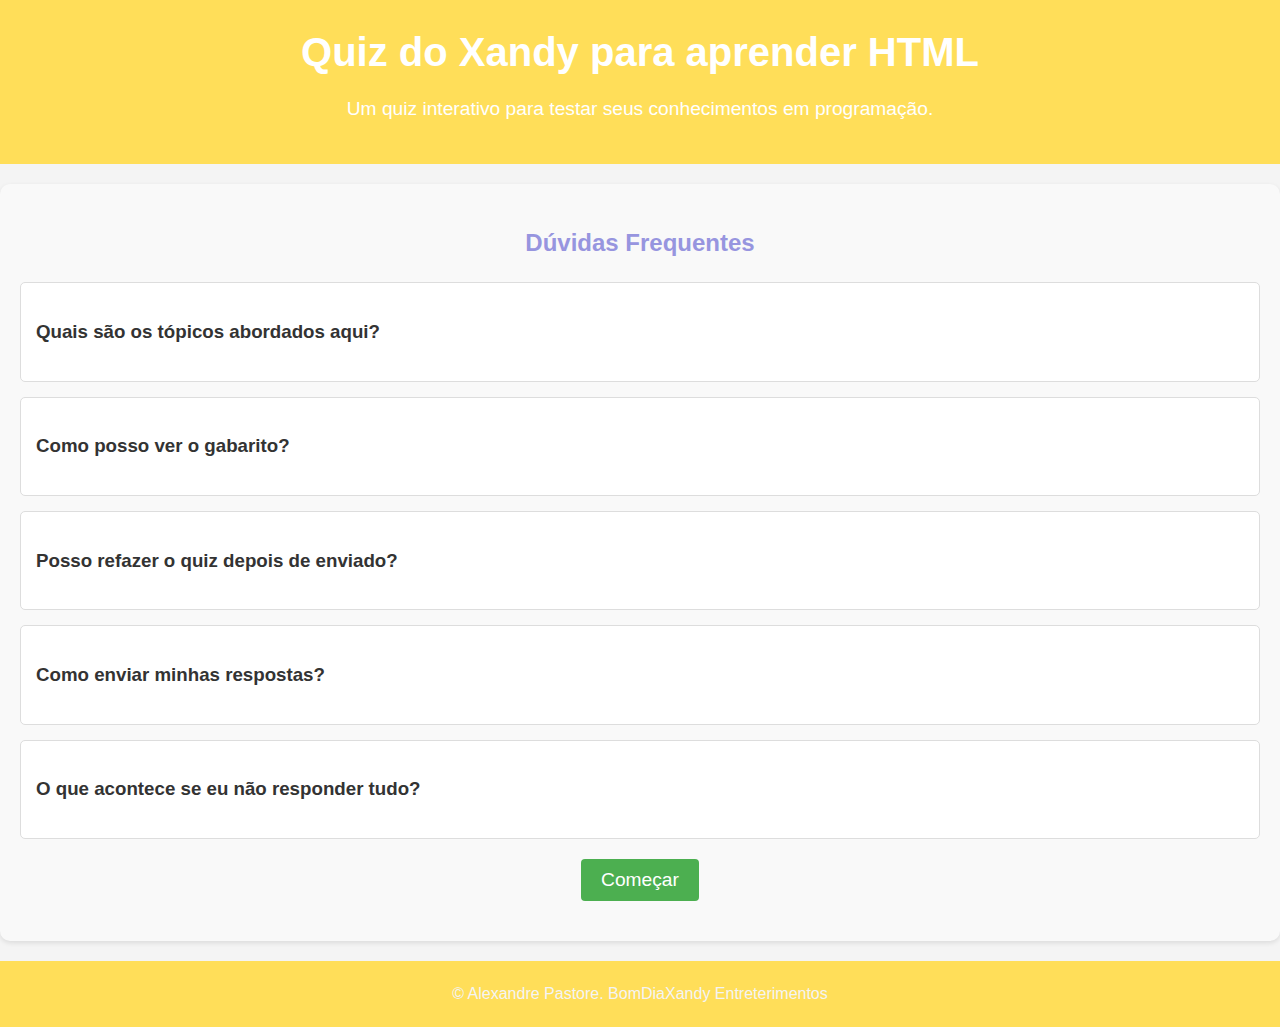
==== index.html @ 55d95d64 "Add files via upload" ====
<!DOCTYPE html>
<html lang="en">
<head>
    <meta charset="UTF-8">
    <meta name="viewport" content="width=device-width, initial-scale=1.0">
    <link rel="stylesheet" href="style.css">
    <link rel="shortcut icon" href="icon.png" type="image/x-icon">
    <title>Quiz Do Xandy</title>
</head>
<body>
    
    <header class="cabecalho">
        <h1>Quiz do Xandy para aprender HTML</h1>
        <p>Um quiz interativo para testar seus conhecimentos em programação.</p>
    </header>

    <div class="popup">
        <span class="messagepop"></span>
    </div>
    <!-- Conteúdo principal -->
    <main class="questoes" style="display: none;">
        <form action="index.html" method="post" class="respostasusuario">
            <!-- Pergunta 1 -->
            <fieldset class="Pergunta">
                <legend>Pergunta 1</legend>
                <p>Qual linguagem é usada para estruturar páginas web?</p>
                <input type="radio" id="js" name="pergunta1" value="JS" >
                <label for="js">JavaScript</label><br>
                <input type="radio" id="css" name="pergunta1" value="CSS" >
                <label for="css">CSS</label><br>
                <input type="radio" id="html" name="pergunta1" value="HTML" >
                <label for="html">HTML</label><br>
                <input type="radio" id="python" name="pergunta1" value="Python" >
                <label for="python">Python</label><br>
            </fieldset>

            <!-- Pergunta 2 -->
            <fieldset class="Pergunta">
                <legend>Pergunta 2</legend>
                <p>Qual é o nome do protocolo usado para acessar páginas da web?</p>
                <label for="pergunta2">Resposta:</label>
                <input type="text" id="pergunta2" name="pergunta2" placeholder="Digite sua resposta" >
            </fieldset>

            <!-- Pergunta 3 -->
            <fieldset class="Pergunta">
                <legend>Pergunta 3</legend>
                <p>Qual é a extensão de arquivos de um documento JavaScript</p>
                <input type="radio" id="css-p3" name="pergunta3" value=".css" >
                <label for="css-p3">.css</label><br>
                <input type="radio" id="js-p3" name="pergunta3" value=".js" >
                <label for="js-p3">.js</label><br>
                <input type="radio" id="html-p3" name="pergunta3" value=".html" >
                <label for="html-p3">.html</label><br>
            </fieldset>

            <!-- Pergunta 4 com imagem -->
            <fieldset class="Pergunta">
                <legend>Pergunta 4</legend>
                <p>Qual o nome da linguagem na imagem abaixo?</p>
                <img src="image.png" alt="Ícone HTML">
                <input type="radio" id="python" name="pergunta4" value="python" >
                <label for="python">python</label><br>
                <input type="radio" id="java" name="pergunta4" value="java" >
                <label for="java">java</label><br>
                <input type="radio" id="javaScript" name="pergunta4" value="javascript" >
                <label for="javaScript">javascript</label><br>
            </fieldset>
            <!-- Pergunta 5 -->
            <fieldset class="Pergunta">
                <legend>Pergunta 5</legend>
                <p>Qual atributo da tag img define o texto alternativo?</p>
                <input type="radio" id="src" name="pergunta5" value="src" >
                <label for="src">src</label><br>
                <input type="radio" id="alt" name="pergunta5" value="alt" >
                <label for="alt">alt</label><br>
                <input type="radio" id="href" name="pergunta5" value="href" >
                <label for="href">href</label><br>
            </fieldset>

            <!-- Pergunta 6 -->
            <fieldset class="Pergunta">
                <legend>Pergunta 6</legend>
                <p>Qual é o significado da tag a em HTML?</p>
                <label for="pergunta6">Resposta:</label>
                <input type="text" id="pergunta6" name="pergunta6" placeholder="Digite sua resposta" >
            </fieldset>

            <!-- Pergunta 7 -->
            <fieldset class="Pergunta">
                <legend>Pergunta 7</legend>
                <p>Marque todas as linguagens de estilo:</p>
                <input type="checkbox" id="css-p7" name="pergunta7" value="CSS" >
                <label for="css-p7">CSS</label><br>
                <input type="checkbox" id="scss-p7" name="pergunta7" value="SCSS" >
                <label for="scss-p7">SCSS</label><br>
                <input type="checkbox" id="javascript-p7" name="pergunta7" value="JavaScript" > 
                <label for="javascript-p7">JavaScript</label><br>
            </fieldset>

            <!-- Pergunta 8 -->
            <fieldset class="Pergunta">
                <legend>Pergunta 8</legend>
                <p>Qual propriedade CSS é usada para estilizar o ícone de uma lista?</p>
                <label for="pergunta8">Resposta:</label>
                <input type="text" id="pergunta8" name="pergunta8" placeholder="Digite sua resposta" >
            </fieldset>

            <!-- Pergunta 9 -->
            <fieldset class="Pergunta">
                <legend>Pergunta 9</legend>
                <p>Qual propriedade CSS é usada para centralizar texto?</p>
                <input type="radio" id="justify" name="pergunta9" value="justify" >
                <label for="justify">justify</label><br>
                <input type="radio" id="align" name="pergunta9" value="align" >
                <label for="align">align</label><br>
                <input type="radio" id="text-align" name="pergunta9" value="text-align" >
                <label for="text-align">text-align</label><br>
            </fieldset>

            <!-- Pergunta 10 -->
            <fieldset class="Pergunta">
                <legend>Pergunta 10</legend>
                <p>Qual método é usado para exibir uma mensagem de alerta em JavaScript?</p>
                <input type="radio" id="console" name="pergunta10" value="console.log()" >
                <label for="console">console.log()</label><br>
                <input type="radio" id="alert" name="pergunta10" value="alert()" >
                <label for="alert">alert()</label><br>
                <input type="radio" id="print" name="pergunta10" value="print()" >
                <label for="print">print()</label><br>
            </fieldset>

            <!-- Questão bônus -->
        <fieldset class="Pergunta">
            <legend>Questão Bônus</legend>
            <p>Qual será a saída do seguinte código JavaScript?</p>
            <pre>
                const numbers = [1, 2, 3, 4];
                const result = numbers.map((num, index) => {
                    if (index % 2 === 0) {
                        return num * 2;
                    }
                    return num;
                }).filter(num => num > 3);

                console.log(result);
            </pre>
            <input type="radio" id="array1" name="perguntaBonus" value="[4, 6, 8]" >
            <label for="array1">[4, 6, 8]</label><br>
            <input type="radio" id="array2" name="perguntaBonus" value="[4, 6]" >
            <label for="array2">[4, 6]</label><br>
            <input type="radio" id="array3" name="perguntaBonus" value="[2, 4, 6, 8]" >
            <label for="array3">[2, 4, 6, 8]</label><br>
            <input type="radio" id="array4" name="perguntaBonus" value="[8, 4]" >
            <label for="array4">[8, 4]</label><br>
        </fieldset>

            <!-- Botão de envio -->
            <button type="submit">Enviar Respostas</button>
        </form>
    </main>

    <section class="tabelapontuacao" style="display: none;">
        <h2>Tabela de Pontuação</h2>
        <Table border="1">
            <thead>
                <tr>
                    <th>Pontuação</th>
                    <th>Avaliação</th>
                </tr>
            </thead>
            <tbody>
            <tr> <!--tag de linha-->
                <td>0-2</td>
                <td>Não desista! Cada tentativa é válida</td>
            </tr>
            <tr>
                <td>3-5</td>
                <td>Você precisa melhorar, estude mais!</td>
            </tr>
            <tr>
                <td>5-8</td>
                <td>Você esta acima da média</td>
            </tr>
            <td>8-11</td>
            <td>Parabéns, você não fez mais que a sua obrigação</td>
        </tbody>
        <tfoot>
            <tr>
                <td colspan="2">Obrigado por participar do quiz!</td> <!--Colspan usa a quantidade de colunas!-->
            </tr>
        </tfoot>
        </Table>
     </section>

     <section class="faq">
        <h2>Dúvidas Frequentes</h2>
        
        <div class="faq-item">
            <h3>Quais são os tópicos abordados aqui?</h3>
            <p>O quiz é sobre tópicos gerais relacionados à área de estudo ou treinamento proposto. As perguntas variam em complexidade para abranger diferentes níveis de conhecimento.</p>
        </div>
       
        <section class="faq-item">
            <h3>Como posso ver o gabarito?</h3>
            <p>Após o envio do quiz, você será redirecionado para uma página com as respostas corretas e sua pontuação.</p>
        </section>
       
        <section class="faq-item">
            <h3>Posso refazer o quiz depois de enviado?</h3>
            <p>Sim, você pode recarregar a página ou clicar em um botão de reinício para refazer o quiz.</p>
        </section>
       
        <section class="faq-item">
            <h3>Como enviar minhas respostas?</h3>
            <p>Basta preencher todas as perguntas obrigatórias e clicar no botão "Enviar Respostas" ao final do quiz.</p>
        </section>
       
        <section class="faq-item">
            <h3>O que acontece se eu não responder tudo?</h3>
            <p>Se você não responder todas as perguntas obrigatórias, o sistema exibirá um aviso pedindo para completá-las antes de prosseguir.</p>
        </section>
       
        <button id="comecarQuiz">Começar</button>
    </section>    

     <footer>
        <span> <a href="https://www.instagram.com/alexandreepastore/">&copy; Alexandre Pastore. </a> </span>
        <a href="https://bomdiaxandy.tech">BomDiaXandy Entreterimentos</a>
    </footer>

    <script src="send.js"></script>
    <script src="start.js"></script>
</body>
</html>
---- style.css ----
/* Estilização global */
body {
    font-family: 'Arial', sans-serif;
    line-height: 1.6;
    margin: 0;
    padding: 0;
    background-color: #f4f4f4;
    color: #333;
}

/* Cabeçalho */
header.cabecalho {
    text-align: center;
    padding: 20px;
    background-color: #ffde59;
    color: white;
}

header.cabecalho h1 {
    margin: 0;
    font-size: 2.5rem;
}

header.cabecalho p {
    margin-top: 10px;
    font-size: 1.2rem;
}

/* Seções principais */
main.questoes {
    margin: 20px auto;
    max-width: 800px;
    padding: 20px;
    background: white;
    border-radius: 8px;
    box-shadow: 0 4px 6px rgba(0, 0, 0, 0.1);
}

fieldset.Pergunta {
    margin-bottom: 20px;
    border: 2px solid #d17e52;
    padding: 15px;
    border-radius: 8px;
}

fieldset.Pergunta legend {
    font-weight: bold;
    text-align: center;
    padding: 0 10px;
    color: #fe9157;
}

fieldset.Pergunta p {
    margin-bottom: 10px;
}

label {
    margin-left: 10px;
    font-size: 1rem;
}

input[type="text"],
input[type="radio"],
input[type="checkbox"] {
    margin-bottom: 15px;
}

input[type="text"] {
    width: calc(100% - 20px);
    padding: 10px;
    border: 1px solid #ddd;
    border-radius: 4px;
    font-size: 1rem;
}

button[type="submit"] {
    background-color: #4CAF50;
    color: white;
    font-size: 1.2rem;
    padding: 10px 20px;
    border: none;
    border-radius: 4px;
    cursor: pointer;
    margin-top: 20px;
    text-align: center;
}

button[type="submit"]:hover {
    background-color: #45a049;
}

/* Tabela de pontuação */
section.tabelapontuacao {
    margin: 20px auto;
    max-width: 800px;
    background: white;
    border-radius: 8px;
    padding: 20px;
    box-shadow: 0 4px 6px rgba(0, 0, 0, 0.1);
}

.tabelapontuacao table {
    width: 100%;
    border-collapse: collapse;
}

.tabelapontuacao th,
.tabelapontuacao td {
    padding: 10px;
    text-align: center;
    border: 1px solid #ddd;
}

.tabelapontuacao th {
    background-color: #f4f4f4;
}

tfoot td {
    font-weight: bold;
    color: #4CAF50;
}

.faq {
    background-color: #f9f9f9; /* Cor de fundo suave */
    padding: 20px; /* Espaçamento interno */
    border-radius: 10px; /* Bordas arredondadas */
    margin: 20px 0; /* Espaço acima e abaixo da seção */
    box-shadow: 0 2px 5px rgba(0, 0, 0, 0.1); /* Sombra leve para dar profundidade */
}

.faq h2 {
    text-align: center; /* Centraliza o título */
    color: #9795df; /* Cor do título */
    margin-bottom: 20px; /* Espaço abaixo do título */
}

.faq-item {
    margin-bottom: 15px; /* Espaço entre cada item */
    padding: 15px; /* Espaçamento interno para cada item */
    background-color: #fff; /* Cor de fundo dos itens */
    border: 1px solid #ddd; /* Borda leve para os itens */
    border-radius: 5px; /* Bordas arredondadas para os itens */
    transition: background-color 0.3s ease; /* Animação ao passar o mouse */
    cursor: pointer;
}

.faq-item h3 {
    color: #333; /* Cor do texto das perguntas */
    transition: 0.5s ease-in-out;
}

.faq-item:hover {
    background-color: #f1f1f1;
}

.faq-item:hover h3 {
    color: #9795df;
}

.faq-item p {
    max-height: 0;
    overflow: hidden;
    opacity: 0;
    transition: max-height 0.3s ease-out, opacity 0.3s ease-out;
    margin: 0;
}

.faq-item:hover p {
    max-height: 100px; 
    opacity: 1;
    transition: max-height 0.5s ease-in, opacity 0.5s ease-in;
}


button#comecarQuiz {
    display: block;
    margin: 20px auto;
    background-color: #4CAF50;
    color: white;
    font-size: 1.2rem;
    padding: 10px 20px;
    border: none;
    border-radius: 4px;
    cursor: pointer;
}

button#comecarQuiz:hover {
    background-color: #45a049;
}

/* Rodapé */
footer {
    text-align: center;
    padding: 20px;
    background-color: #ffde59;
    color: white;
    margin-top: auto; /* Garante que o footer seja "empurrado" para o final */
}

footer a {
    color: #f4f4f4;
    text-decoration: none;
}

footer a:hover {
    color: #222;
    transition: 0.5s ease-in-out;
    text-decoration: underline;
    font-weight: bolder;
}

/* Popup */
.popup {
    position: fixed;
    top: 10%;
    left: 50%;
    transform: translate(-50%, -50%);
    background: #fff;
    border: 1px solid #ddd;
    padding: 20px;
    box-shadow: 0 4px 6px rgba(0, 0, 0, 0.2);
    border-radius: 8px;
    display: none;
    z-index: 1000;
}

.popup .messagepop {
    color: #333;
    font-size: 1.2rem;
}

/* Imagem nas questões */
.Pergunta img {
    display: block;
    width: 100%;
    height: auto;
    margin-bottom: 15px;
    border-radius: 4px;
}
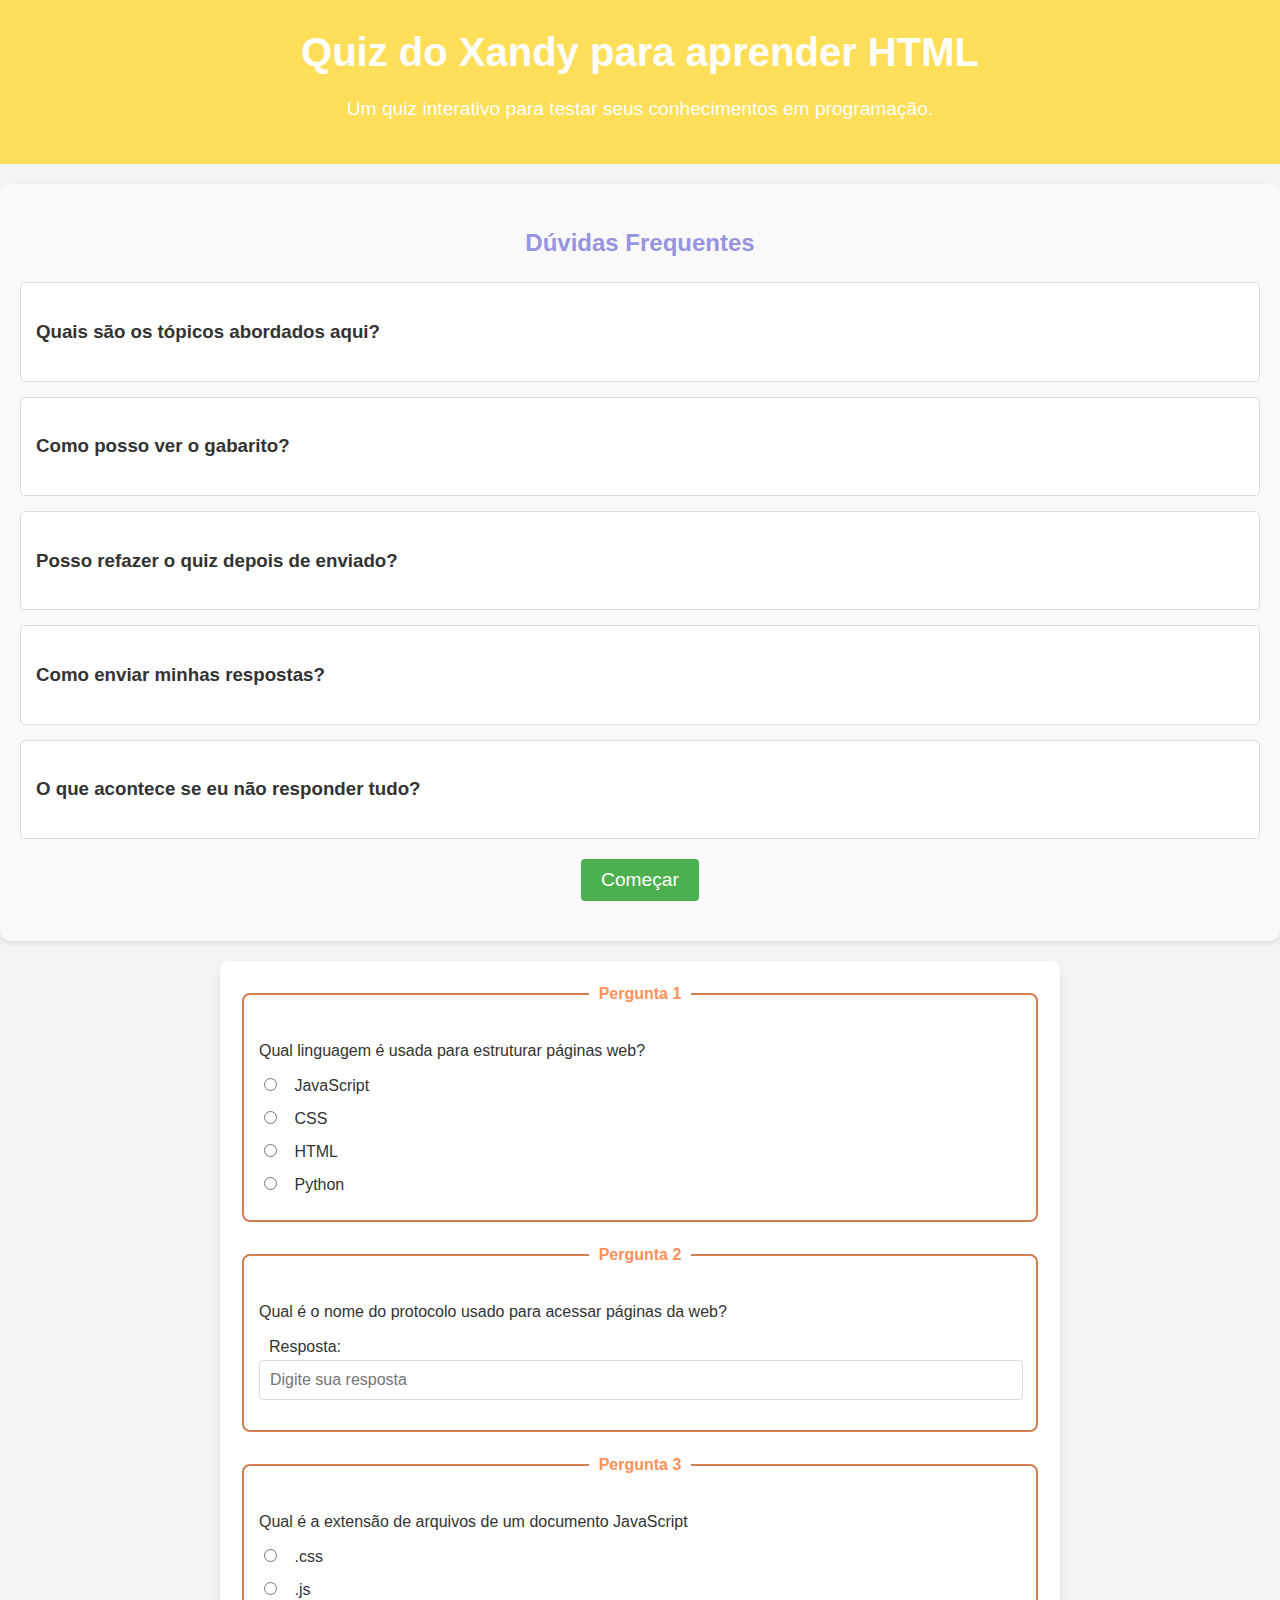
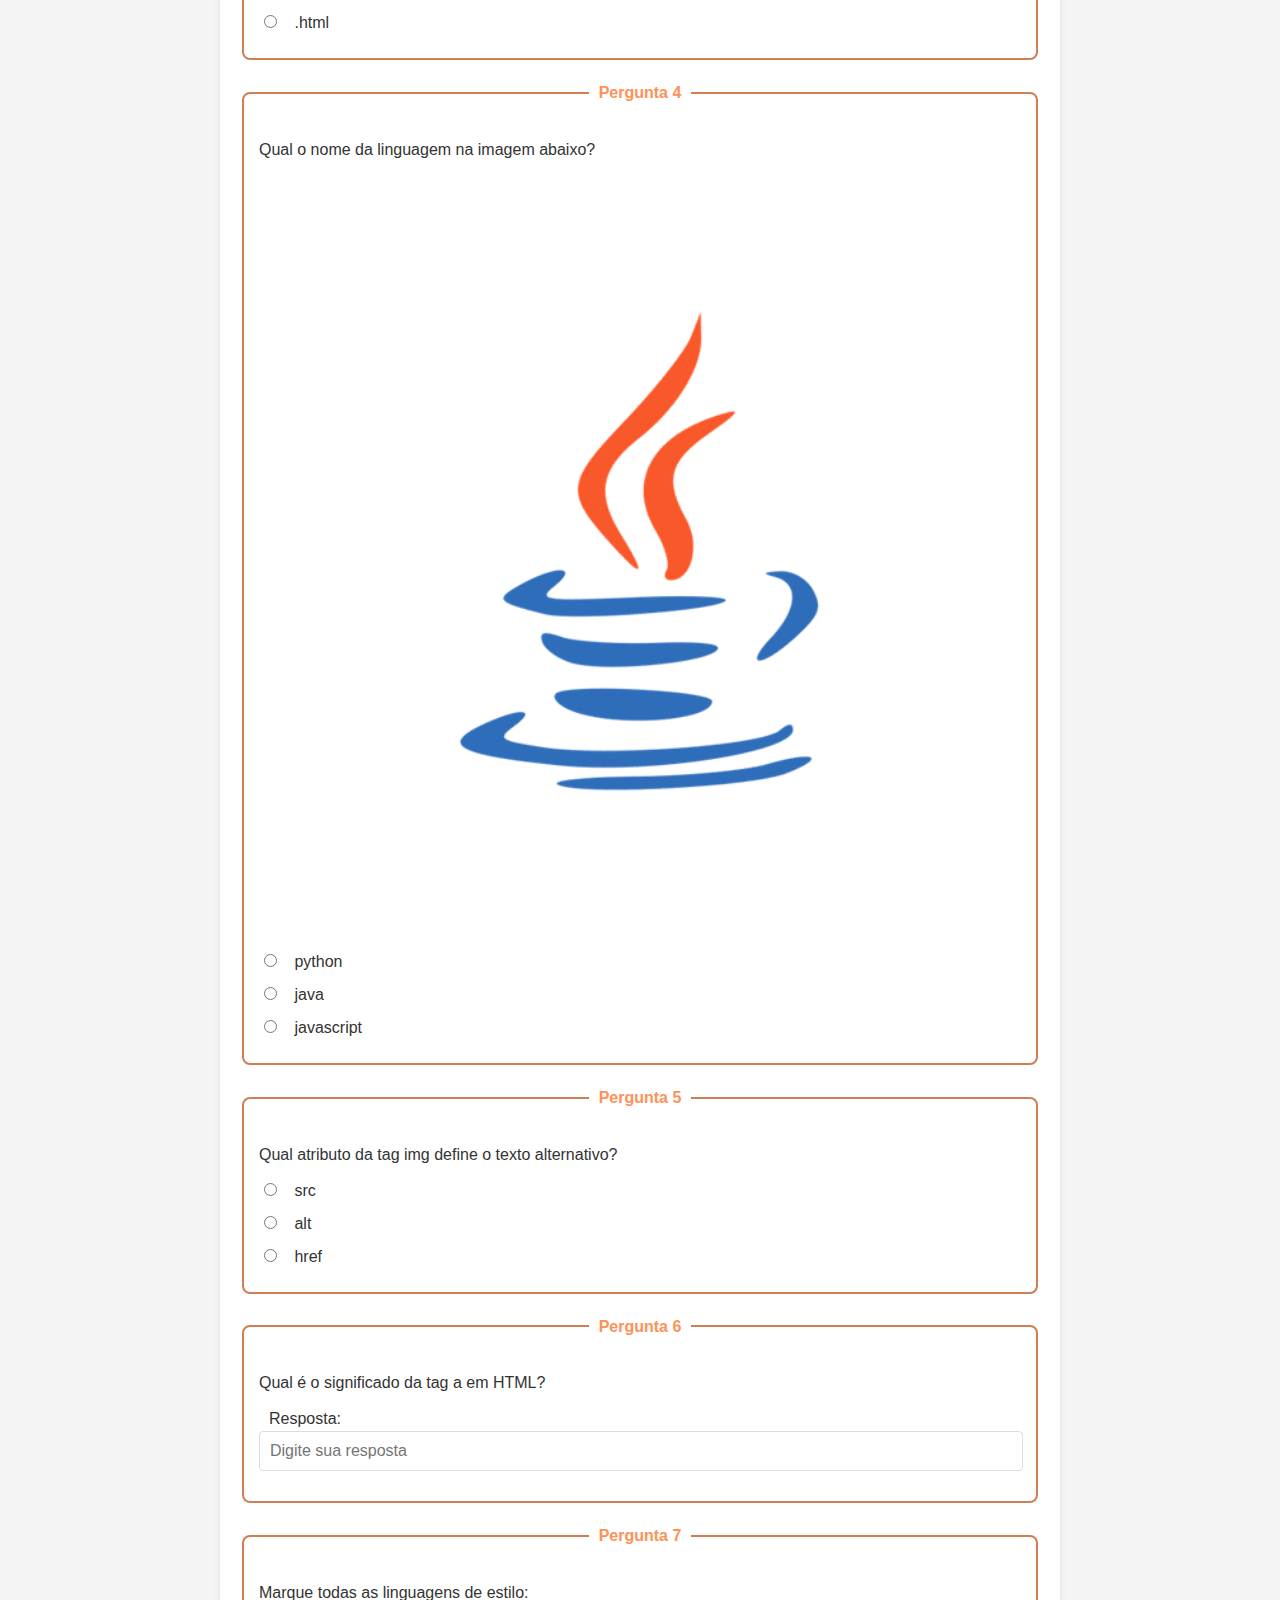
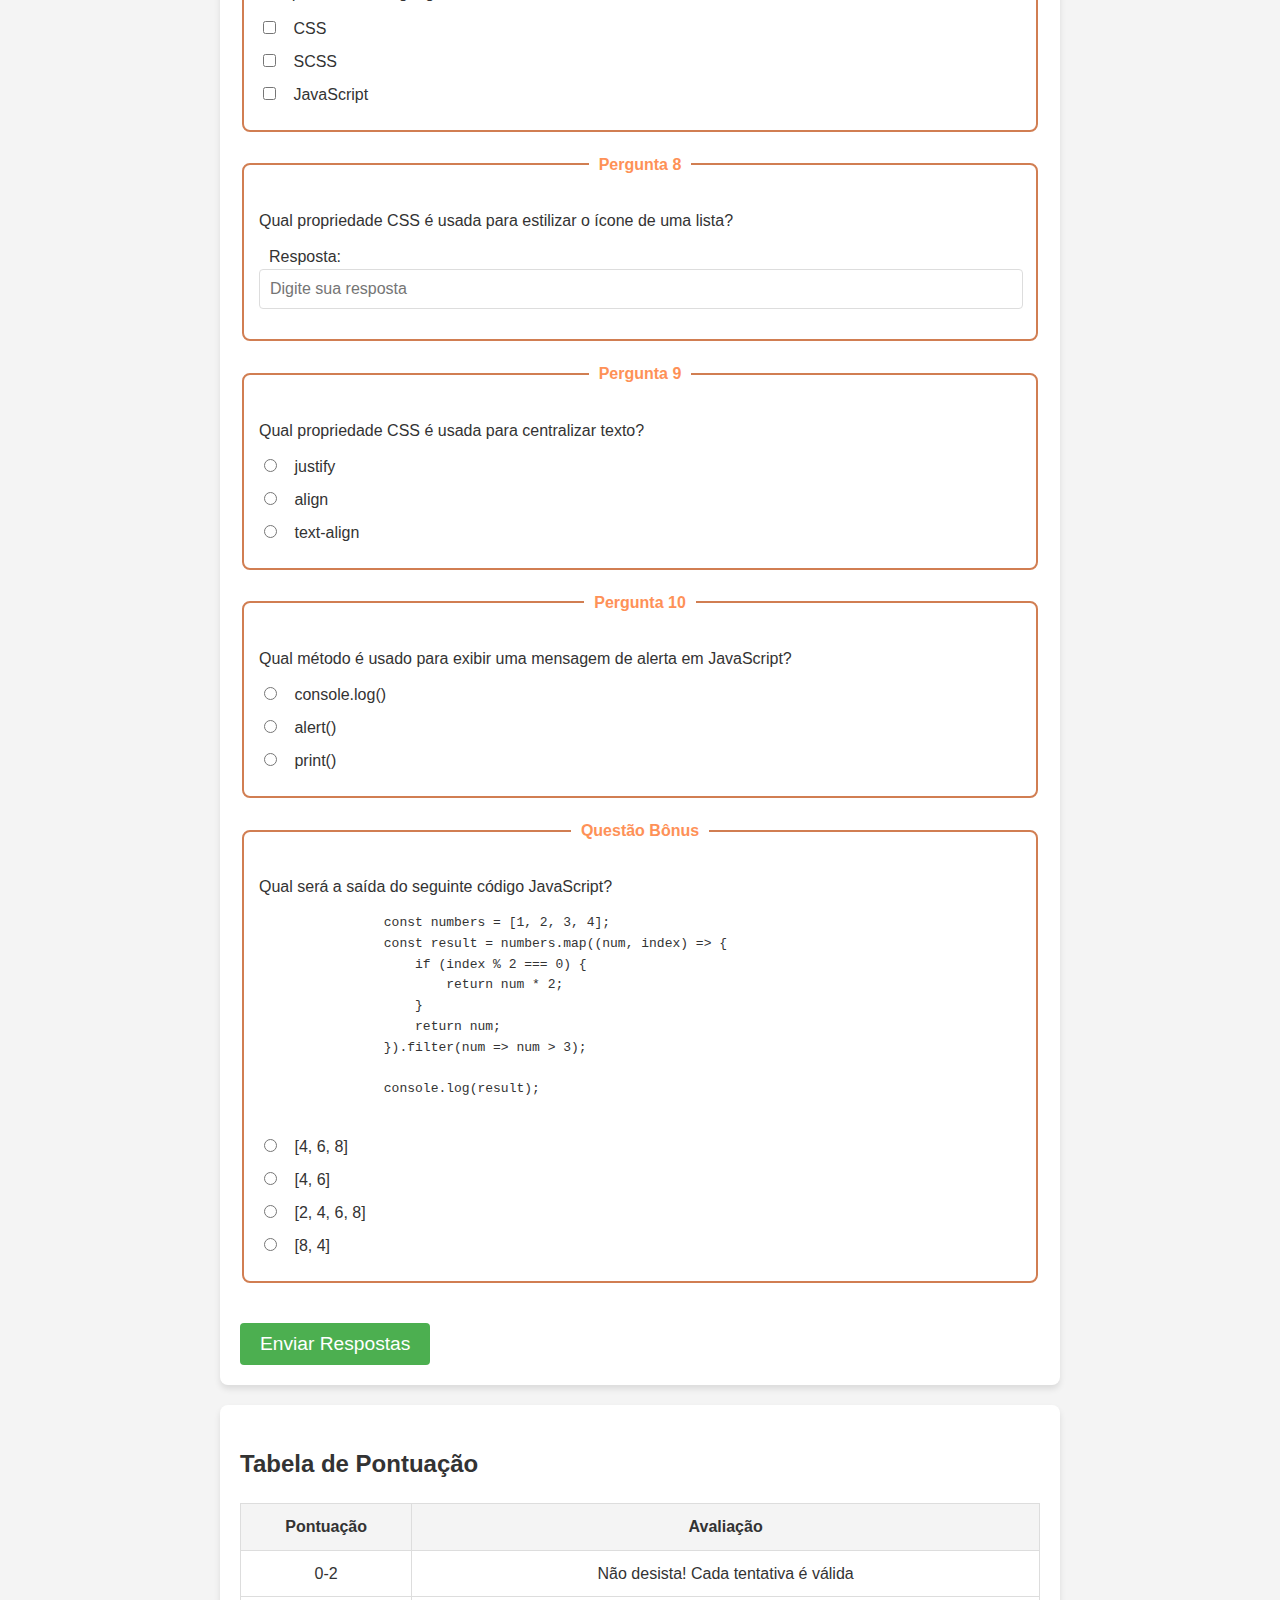
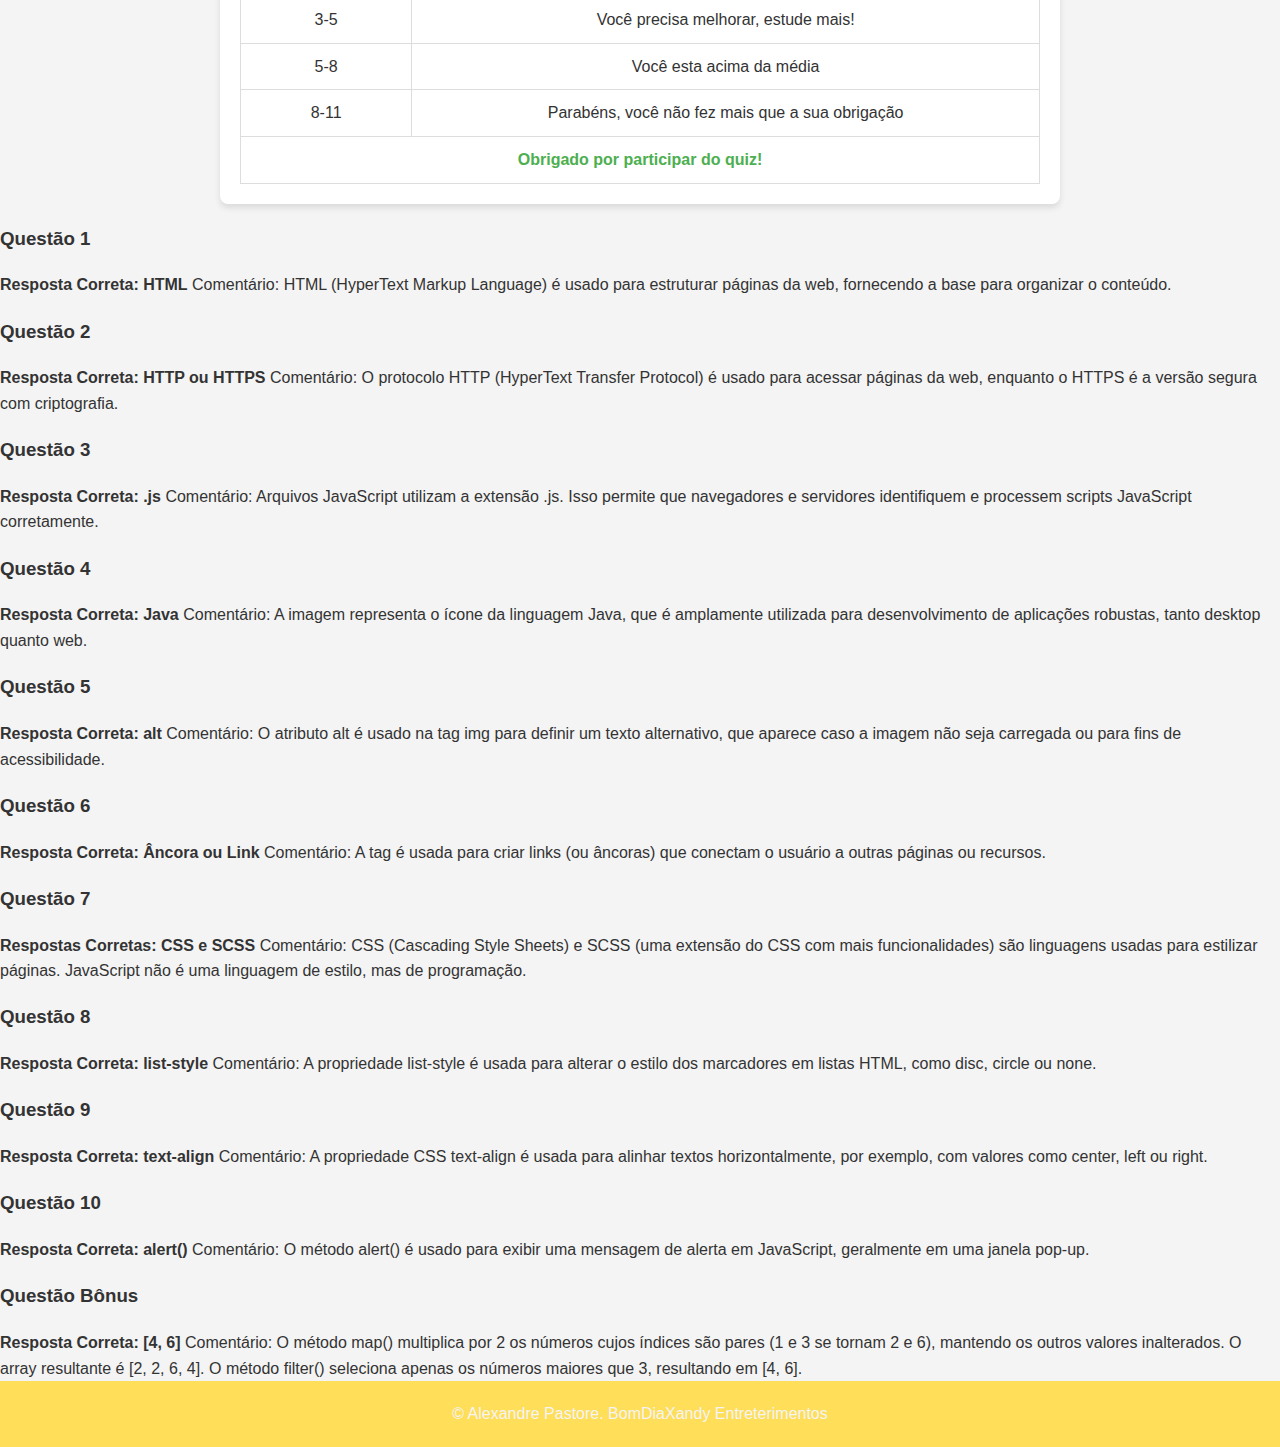
==== commit e255767f: "Update index.html" ====
--- a/index.html
+++ b/index.html
@@ -17,8 +17,40 @@
     <div class="popup">
         <span class="messagepop"></span>
     </div>
+
+    <section class="faq">
+        <h2>Dúvidas Frequentes</h2>
+        
+        <div class="faq-item">
+            <h3>Quais são os tópicos abordados aqui?</h3>
+            <p>O quiz é sobre tópicos gerais relacionados à área de estudo ou treinamento proposto. As perguntas variam em complexidade para abranger diferentes níveis de conhecimento.</p>
+        </div>
+       
+        <section class="faq-item">
+            <h3>Como posso ver o gabarito?</h3>
+            <p>Após o envio do quiz, você será redirecionado para uma página com as respostas corretas e sua pontuação.</p>
+        </section>
+       
+        <section class="faq-item">
+            <h3>Posso refazer o quiz depois de enviado?</h3>
+            <p>Sim, você pode recarregar a página ou clicar em um botão de reinício para refazer o quiz.</p>
+        </section>
+       
+        <section class="faq-item">
+            <h3>Como enviar minhas respostas?</h3>
+            <p>Basta preencher todas as perguntas obrigatórias e clicar no botão "Enviar Respostas" ao final do quiz.</p>
+        </section>
+       
+        <section class="faq-item">
+            <h3>O que acontece se eu não responder tudo?</h3>
+            <p>Se você não responder todas as perguntas obrigatórias, o sistema exibirá um aviso pedindo para completá-las antes de prosseguir.</p>
+        </section>
+       
+        <button id="comecarQuiz">Começar</button>
+    </section> 
+
     <!-- Conteúdo principal -->
-    <main class="questoes" style="display: none;">
+    <main class="questoes">
         <form action="index.html" method="post" class="respostasusuario">
             <!-- Pergunta 1 -->
             <fieldset class="Pergunta">
@@ -160,7 +192,7 @@
         </form>
     </main>
 
-    <section class="tabelapontuacao" style="display: none;">
+    <section class="tabelapontuacao" >
         <h2>Tabela de Pontuação</h2>
         <Table border="1">
             <thead>
@@ -191,40 +223,83 @@
             </tr>
         </tfoot>
         </Table>
-     </section>
-
-     <section class="faq">
-        <h2>Dúvidas Frequentes</h2>
-        
-        <div class="faq-item">
-            <h3>Quais são os tópicos abordados aqui?</h3>
-            <p>O quiz é sobre tópicos gerais relacionados à área de estudo ou treinamento proposto. As perguntas variam em complexidade para abranger diferentes níveis de conhecimento.</p>
-        </div>
-       
-        <section class="faq-item">
-            <h3>Como posso ver o gabarito?</h3>
-            <p>Após o envio do quiz, você será redirecionado para uma página com as respostas corretas e sua pontuação.</p>
-        </section>
-       
-        <section class="faq-item">
-            <h3>Posso refazer o quiz depois de enviado?</h3>
-            <p>Sim, você pode recarregar a página ou clicar em um botão de reinício para refazer o quiz.</p>
-        </section>
-       
-        <section class="faq-item">
-            <h3>Como enviar minhas respostas?</h3>
-            <p>Basta preencher todas as perguntas obrigatórias e clicar no botão "Enviar Respostas" ao final do quiz.</p>
-        </section>
-       
-        <section class="faq-item">
-            <h3>O que acontece se eu não responder tudo?</h3>
-            <p>Se você não responder todas as perguntas obrigatórias, o sistema exibirá um aviso pedindo para completá-las antes de prosseguir.</p>
-        </section>
-       
-        <button id="comecarQuiz">Começar</button>
-    </section>    
-
-     <footer>
+    </section>
+    
+    <div class="gabarito">
+
+        <div class="questao">
+            <h3>Questão 1</h3>
+            <strong>Resposta Correta: HTML</strong>
+            <span>Comentário: HTML (HyperText Markup Language) é usado para estruturar páginas da web, fornecendo a base para organizar o conteúdo.</span>
+        </div>
+
+        <div class="questao">
+            <h3>Questão 2</h3>
+            <strong>Resposta Correta: HTTP ou HTTPS</strong>
+            <span>Comentário: O protocolo HTTP (HyperText Transfer Protocol) é usado para acessar páginas da web, enquanto o HTTPS é a versão segura com criptografia.</span>
+        </div>
+
+        <div class="questao">
+            <h3>Questão 3</h3>
+            <strong>Resposta Correta: .js</strong>
+            <span>Comentário: Arquivos JavaScript utilizam a extensão .js. Isso permite que navegadores e servidores identifiquem e processem scripts JavaScript corretamente.</span>
+        </div>
+
+        <div class="questao">
+            <h3>Questão 4</h3>
+            <strong> Resposta Correta: Java</strong>
+            <span>Comentário: A imagem representa o ícone da linguagem Java, que é amplamente utilizada para desenvolvimento de aplicações robustas, tanto desktop quanto web.</span>
+        </div>
+
+        <div class="questao">
+            <h3>Questão 5</h3>
+            <strong>Resposta Correta: alt </strong>
+            <span>Comentário: O atributo alt é usado na tag img para definir um texto alternativo, que aparece caso a imagem não seja carregada ou para fins de acessibilidade.</span>
+        </div>
+
+        <div class="questao">
+            <h3>Questão 6</h3>
+            <strong>Resposta Correta: Âncora ou Link</strong>
+            <span>Comentário: A tag <a> é usada para criar links (ou âncoras) que conectam o usuário a outras páginas ou recursos.</span>
+        </div>
+
+        <div class="questao">
+            <h3>Questão 7</h3>
+            <strong>Respostas Corretas: CSS e SCSS</strong>
+            <span>Comentário: CSS (Cascading Style Sheets) e SCSS (uma extensão do CSS com mais funcionalidades) são linguagens usadas para estilizar páginas. JavaScript não é uma linguagem de estilo, mas de programação.
+            </span>
+        </div>
+        
+        <div class="questao">
+            <h3>Questão 8</h3>
+            <strong>Resposta Correta: list-style</strong>
+            <span>Comentário: A propriedade list-style é usada para alterar o estilo dos marcadores em listas HTML, como disc, circle ou none.</span>
+        </div>
+        
+        <div class="questao">
+            <h3>Questão 9</h3>
+            <strong>Resposta Correta: text-align</strong>
+            <span>Comentário: A propriedade CSS text-align é usada para alinhar textos horizontalmente, por exemplo, com valores como center, left ou right.</span>
+        </div>
+        
+        <div class="questao">
+            <h3>Questão 10</h3>
+            <strong>Resposta Correta: alert()</strong>
+            <span>Comentário: O método alert() é usado para exibir uma mensagem de alerta em JavaScript, geralmente em uma janela pop-up.</span>
+        </div>
+        
+        <div class="questao">
+            <h3>Questão Bônus</h3>
+            <strong>Resposta Correta: [4, 6]</strong>
+            <span>
+                Comentário:
+                O método map() multiplica por 2 os números cujos índices são pares (1 e 3 se tornam 2 e 6), mantendo os outros valores inalterados. O array resultante é [2, 2, 6, 4].
+            </span>
+            <span>O método filter() seleciona apenas os números maiores que 3, resultando em [4, 6].</span>
+        </div>
+    </div>
+
+    <footer>
         <span> <a href="https://www.instagram.com/alexandreepastore/">&copy; Alexandre Pastore. </a> </span>
         <a href="https://bomdiaxandy.tech">BomDiaXandy Entreterimentos</a>
     </footer>
@@ -232,4 +307,4 @@
     <script src="send.js"></script>
     <script src="start.js"></script>
 </body>
-</html>+</html>
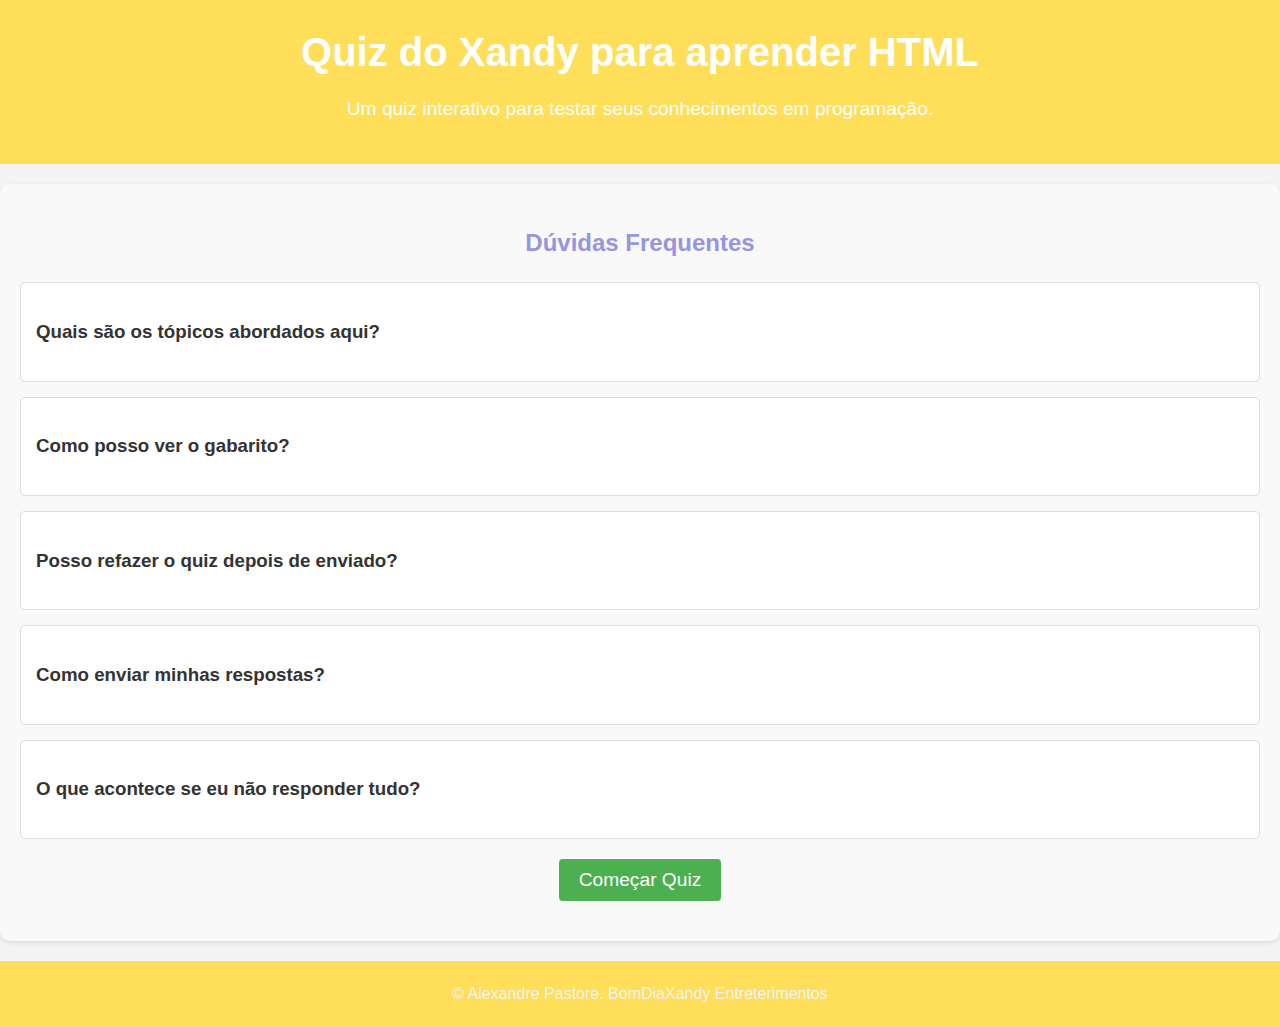
==== commit 4c3dd18b: "Update Questionário_Xandy" ====
--- a/index.html
+++ b/index.html
@@ -1,200 +1,198 @@
 <!DOCTYPE html>
-<html lang="en">
+<html lang="pt-BR">
 <head>
     <meta charset="UTF-8">
     <meta name="viewport" content="width=device-width, initial-scale=1.0">
     <link rel="stylesheet" href="style.css">
     <link rel="shortcut icon" href="icon.png" type="image/x-icon">
-    <title>Quiz Do Xandy</title>
+    <title>Quiz do Xandy</title>
 </head>
 <body>
-    
+    <!-- Cabeçalho -->
     <header class="cabecalho">
         <h1>Quiz do Xandy para aprender HTML</h1>
         <p>Um quiz interativo para testar seus conhecimentos em programação.</p>
     </header>
 
+    <!-- Popup de Mensagens -->
     <div class="popup">
         <span class="messagepop"></span>
     </div>
 
+    <!-- Seção de Dúvidas Frequentes -->
     <section class="faq">
         <h2>Dúvidas Frequentes</h2>
-        
         <div class="faq-item">
             <h3>Quais são os tópicos abordados aqui?</h3>
             <p>O quiz é sobre tópicos gerais relacionados à área de estudo ou treinamento proposto. As perguntas variam em complexidade para abranger diferentes níveis de conhecimento.</p>
         </div>
-       
-        <section class="faq-item">
+        <div class="faq-item">
             <h3>Como posso ver o gabarito?</h3>
             <p>Após o envio do quiz, você será redirecionado para uma página com as respostas corretas e sua pontuação.</p>
-        </section>
-       
-        <section class="faq-item">
+        </div>
+        <div class="faq-item">
             <h3>Posso refazer o quiz depois de enviado?</h3>
             <p>Sim, você pode recarregar a página ou clicar em um botão de reinício para refazer o quiz.</p>
-        </section>
-       
-        <section class="faq-item">
+        </div>
+        <div class="faq-item">
             <h3>Como enviar minhas respostas?</h3>
             <p>Basta preencher todas as perguntas obrigatórias e clicar no botão "Enviar Respostas" ao final do quiz.</p>
-        </section>
-       
-        <section class="faq-item">
+        </div>
+        <div class="faq-item">
             <h3>O que acontece se eu não responder tudo?</h3>
             <p>Se você não responder todas as perguntas obrigatórias, o sistema exibirá um aviso pedindo para completá-las antes de prosseguir.</p>
-        </section>
-       
-        <button id="comecarQuiz">Começar</button>
-    </section> 
-
-    <!-- Conteúdo principal -->
-    <main class="questoes">
-        <form action="index.html" method="post" class="respostasusuario">
+        </div>
+        <button id="comecarQuiz">Começar Quiz</button>
+    </section>
+
+    <!-- Conteúdo Principal: Perguntas -->
+    <main class="questoes" style="display: none;">
+        <form action="#" method="post" class="respostasusuario">
             <!-- Pergunta 1 -->
-            <fieldset class="Pergunta">
+            <fieldset class="pergunta">
                 <legend>Pergunta 1</legend>
                 <p>Qual linguagem é usada para estruturar páginas web?</p>
-                <input type="radio" id="js" name="pergunta1" value="JS" >
-                <label for="js">JavaScript</label><br>
-                <input type="radio" id="css" name="pergunta1" value="CSS" >
-                <label for="css">CSS</label><br>
-                <input type="radio" id="html" name="pergunta1" value="HTML" >
-                <label for="html">HTML</label><br>
-                <input type="radio" id="python" name="pergunta1" value="Python" >
-                <label for="python">Python</label><br>
+                <input type="radio" id="js-p1" name="pergunta1" value="JS">
+                <label for="js-p1">JavaScript</label><br>
+                <input type="radio" id="css-p1" name="pergunta1" value="CSS">
+                <label for="css-p1">CSS</label><br>
+                <input type="radio" id="html-p1" name="pergunta1" value="HTML">
+                <label for="html-p1">HTML</label><br>
+                <input type="radio" id="python-p1" name="pergunta1" value="Python">
+                <label for="python-p1">Python</label><br>
             </fieldset>
 
             <!-- Pergunta 2 -->
-            <fieldset class="Pergunta">
+            <fieldset class="pergunta">
                 <legend>Pergunta 2</legend>
                 <p>Qual é o nome do protocolo usado para acessar páginas da web?</p>
                 <label for="pergunta2">Resposta:</label>
-                <input type="text" id="pergunta2" name="pergunta2" placeholder="Digite sua resposta" >
+                <input type="text" id="pergunta2" name="pergunta2" placeholder="Digite sua resposta">
             </fieldset>
 
             <!-- Pergunta 3 -->
-            <fieldset class="Pergunta">
+            <fieldset class="pergunta">
                 <legend>Pergunta 3</legend>
-                <p>Qual é a extensão de arquivos de um documento JavaScript</p>
-                <input type="radio" id="css-p3" name="pergunta3" value=".css" >
+                <p>Qual é a extensão de arquivos de um documento JavaScript?</p>
+                <input type="radio" id="css-p3" name="pergunta3" value=".css">
                 <label for="css-p3">.css</label><br>
-                <input type="radio" id="js-p3" name="pergunta3" value=".js" >
+                <input type="radio" id="js-p3" name="pergunta3" value=".js">
                 <label for="js-p3">.js</label><br>
-                <input type="radio" id="html-p3" name="pergunta3" value=".html" >
+                <input type="radio" id="html-p3" name="pergunta3" value=".html">
                 <label for="html-p3">.html</label><br>
             </fieldset>
 
-            <!-- Pergunta 4 com imagem -->
-            <fieldset class="Pergunta">
+            <!-- Pergunta 4 -->
+            <fieldset class="pergunta">
                 <legend>Pergunta 4</legend>
                 <p>Qual o nome da linguagem na imagem abaixo?</p>
-                <img src="image.png" alt="Ícone HTML">
-                <input type="radio" id="python" name="pergunta4" value="python" >
-                <label for="python">python</label><br>
-                <input type="radio" id="java" name="pergunta4" value="java" >
-                <label for="java">java</label><br>
-                <input type="radio" id="javaScript" name="pergunta4" value="javascript" >
-                <label for="javaScript">javascript</label><br>
-            </fieldset>
+                <img src="image.png" alt="Ícone Java">
+                <br>
+                <input type="radio" id="python-p4" name="pergunta4" value="python">
+                <label for="python-p4">Python</label><br>
+                <input type="radio" id="java-p4" name="pergunta4" value="java">
+                <label for="java-p4">Java</label><br>
+                <input type="radio" id="javascript-p4" name="pergunta4" value="javascript">
+                <label for="javascript-p4">JavaScript</label><br>
+            </fieldset>
+
             <!-- Pergunta 5 -->
-            <fieldset class="Pergunta">
+            <fieldset class="pergunta">
                 <legend>Pergunta 5</legend>
                 <p>Qual atributo da tag img define o texto alternativo?</p>
-                <input type="radio" id="src" name="pergunta5" value="src" >
-                <label for="src">src</label><br>
-                <input type="radio" id="alt" name="pergunta5" value="alt" >
-                <label for="alt">alt</label><br>
-                <input type="radio" id="href" name="pergunta5" value="href" >
-                <label for="href">href</label><br>
+                <input type="radio" id="src-p5" name="pergunta5" value="src">
+                <label for="src-p5">src</label><br>
+                <input type="radio" id="alt-p5" name="pergunta5" value="alt">
+                <label for="alt-p5">alt</label><br>
+                <input type="radio" id="href-p5" name="pergunta5" value="href">
+                <label for="href-p5">href</label><br>
             </fieldset>
 
             <!-- Pergunta 6 -->
-            <fieldset class="Pergunta">
+            <fieldset class="pergunta">
                 <legend>Pergunta 6</legend>
-                <p>Qual é o significado da tag a em HTML?</p>
+                <p>Qual é o significado da tag `< A >` em HTML?</p>
                 <label for="pergunta6">Resposta:</label>
-                <input type="text" id="pergunta6" name="pergunta6" placeholder="Digite sua resposta" >
+                <input type="text" id="pergunta6" name="pergunta6" placeholder="Digite sua resposta">
             </fieldset>
 
             <!-- Pergunta 7 -->
-            <fieldset class="Pergunta">
+            <fieldset class="pergunta">
                 <legend>Pergunta 7</legend>
                 <p>Marque todas as linguagens de estilo:</p>
-                <input type="checkbox" id="css-p7" name="pergunta7" value="CSS" >
+                <input type="checkbox" id="css-p7" name="pergunta7" value="CSS">
                 <label for="css-p7">CSS</label><br>
-                <input type="checkbox" id="scss-p7" name="pergunta7" value="SCSS" >
+                <input type="checkbox" id="scss-p7" name="pergunta7" value="SCSS">
                 <label for="scss-p7">SCSS</label><br>
-                <input type="checkbox" id="javascript-p7" name="pergunta7" value="JavaScript" > 
+                <input type="checkbox" id="javascript-p7" name="pergunta7" value="JavaScript">
                 <label for="javascript-p7">JavaScript</label><br>
             </fieldset>
 
             <!-- Pergunta 8 -->
-            <fieldset class="Pergunta">
+            <fieldset class="pergunta">
                 <legend>Pergunta 8</legend>
                 <p>Qual propriedade CSS é usada para estilizar o ícone de uma lista?</p>
                 <label for="pergunta8">Resposta:</label>
-                <input type="text" id="pergunta8" name="pergunta8" placeholder="Digite sua resposta" >
+                <input type="text" id="pergunta8" name="pergunta8" placeholder="Digite sua resposta">
             </fieldset>
 
             <!-- Pergunta 9 -->
-            <fieldset class="Pergunta">
+            <fieldset class="pergunta">
                 <legend>Pergunta 9</legend>
                 <p>Qual propriedade CSS é usada para centralizar texto?</p>
-                <input type="radio" id="justify" name="pergunta9" value="justify" >
-                <label for="justify">justify</label><br>
-                <input type="radio" id="align" name="pergunta9" value="align" >
-                <label for="align">align</label><br>
-                <input type="radio" id="text-align" name="pergunta9" value="text-align" >
-                <label for="text-align">text-align</label><br>
+                <input type="radio" id="justify-p9" name="pergunta9" value="justify">
+                <label for="justify-p9">justify</label><br>
+                <input type="radio" id="align-p9" name="pergunta9" value="align">
+                <label for="align-p9">align</label><br>
+                <input type="radio" id="text-align-p9" name="pergunta9" value="text-align">
+                <label for="text-align-p9">text-align</label><br>
             </fieldset>
 
             <!-- Pergunta 10 -->
-            <fieldset class="Pergunta">
+            <fieldset class="pergunta">
                 <legend>Pergunta 10</legend>
                 <p>Qual método é usado para exibir uma mensagem de alerta em JavaScript?</p>
-                <input type="radio" id="console" name="pergunta10" value="console.log()" >
-                <label for="console">console.log()</label><br>
-                <input type="radio" id="alert" name="pergunta10" value="alert()" >
-                <label for="alert">alert()</label><br>
-                <input type="radio" id="print" name="pergunta10" value="print()" >
-                <label for="print">print()</label><br>
-            </fieldset>
-
-            <!-- Questão bônus -->
-        <fieldset class="Pergunta">
-            <legend>Questão Bônus</legend>
-            <p>Qual será a saída do seguinte código JavaScript?</p>
-            <pre>
-                const numbers = [1, 2, 3, 4];
-                const result = numbers.map((num, index) => {
-                    if (index % 2 === 0) {
-                        return num * 2;
-                    }
-                    return num;
-                }).filter(num => num > 3);
-
-                console.log(result);
-            </pre>
-            <input type="radio" id="array1" name="perguntaBonus" value="[4, 6, 8]" >
-            <label for="array1">[4, 6, 8]</label><br>
-            <input type="radio" id="array2" name="perguntaBonus" value="[4, 6]" >
-            <label for="array2">[4, 6]</label><br>
-            <input type="radio" id="array3" name="perguntaBonus" value="[2, 4, 6, 8]" >
-            <label for="array3">[2, 4, 6, 8]</label><br>
-            <input type="radio" id="array4" name="perguntaBonus" value="[8, 4]" >
-            <label for="array4">[8, 4]</label><br>
-        </fieldset>
-
-            <!-- Botão de envio -->
+                <input type="radio" id="console-p10" name="pergunta10" value="console.log()">
+                <label for="console-p10">console.log()</label><br>
+                <input type="radio" id="alert-p10" name="pergunta10" value="alert()">
+                <label for="alert-p10">alert()</label><br>
+                <input type="radio" id="print-p10" name="pergunta10" value="print()">
+                <label for="print-p10">print()</label><br>
+            </fieldset>
+
+            <!-- Questão Bônus -->
+            <fieldset class="pergunta">
+                <legend>Questão Bônus</legend>
+                <p>Qual será a saída do seguinte código JavaScript?</p>
+                <pre>
+                    const numbers = [1, 2, 3, 4];
+                    const result = numbers.map((num, index) => {
+                        if (index % 2 === 0) {
+                            return num * 2;
+                        }
+                        return num;
+                    }).filter(num => num > 3);
+                    console.log(result);
+                </pre>
+                <input type="radio" id="array1-bonus" name="perguntaBonus" value="[4, 6, 8]">
+                <label for="array1-bonus">[4, 6, 8]</label><br>
+                <input type="radio" id="array2-bonus" name="perguntaBonus" value="[4, 6]">
+                <label for="array2-bonus">[4, 6]</label><br>
+                <input type="radio" id="array3-bonus" name="perguntaBonus" value="[2, 4, 6, 8]">
+                <label for="array3-bonus">[2, 4, 6, 8]</label><br>
+                <input type="radio" id="array4-bonus" name="perguntaBonus" value="[8, 4]">
+                <label for="array4-bonus">[8, 4]</label><br>
+            </fieldset>
+
+            <!-- Botão de Envio -->
             <button type="submit">Enviar Respostas</button>
         </form>
     </main>
 
-    <section class="tabelapontuacao" >
+    <!-- Tabela de Pontuação -->
+    <section class="tabelapontuacao" style="display: none;">
         <h2>Tabela de Pontuação</h2>
-        <Table border="1">
+        <table border="1">
             <thead>
                 <tr>
                     <th>Pontuação</th>
@@ -202,109 +200,98 @@
                 </tr>
             </thead>
             <tbody>
-            <tr> <!--tag de linha-->
-                <td>0-2</td>
-                <td>Não desista! Cada tentativa é válida</td>
-            </tr>
-            <tr>
-                <td>3-5</td>
-                <td>Você precisa melhorar, estude mais!</td>
-            </tr>
-            <tr>
-                <td>5-8</td>
-                <td>Você esta acima da média</td>
-            </tr>
-            <td>8-11</td>
-            <td>Parabéns, você não fez mais que a sua obrigação</td>
-        </tbody>
-        <tfoot>
-            <tr>
-                <td colspan="2">Obrigado por participar do quiz!</td> <!--Colspan usa a quantidade de colunas!-->
-            </tr>
-        </tfoot>
-        </Table>
+                <tr>
+                    <td>0-2</td>
+                    <td>Não desista! Cada tentativa é válida.</td>
+                </tr>
+                <tr>
+                    <td>3-5</td>
+                    <td>Você precisa melhorar, estude mais!</td>
+                </tr>
+                <tr>
+                    <td>6-8</td>
+                    <td>Você está acima da média!</td>
+                </tr>
+                <tr>
+                    <td>9-11</td>
+                    <td>Parabéns, você não fez mais que sua obrigação!</td>
+                </tr>
+            </tbody>
+            <tfoot>
+                <tr>
+                    <td colspan="2">Obrigado por participar do quiz!</td>
+                </tr>
+            </tfoot>
+        </table>
     </section>
-    
-    <div class="gabarito">
-
+
+    <!-- Gabarito -->
+    <div class="gabarito" style="display: none;">
         <div class="questao">
             <h3>Questão 1</h3>
             <strong>Resposta Correta: HTML</strong>
             <span>Comentário: HTML (HyperText Markup Language) é usado para estruturar páginas da web, fornecendo a base para organizar o conteúdo.</span>
         </div>
-
         <div class="questao">
             <h3>Questão 2</h3>
             <strong>Resposta Correta: HTTP ou HTTPS</strong>
             <span>Comentário: O protocolo HTTP (HyperText Transfer Protocol) é usado para acessar páginas da web, enquanto o HTTPS é a versão segura com criptografia.</span>
         </div>
-
         <div class="questao">
             <h3>Questão 3</h3>
             <strong>Resposta Correta: .js</strong>
             <span>Comentário: Arquivos JavaScript utilizam a extensão .js. Isso permite que navegadores e servidores identifiquem e processem scripts JavaScript corretamente.</span>
         </div>
-
         <div class="questao">
             <h3>Questão 4</h3>
-            <strong> Resposta Correta: Java</strong>
+            <strong>Resposta Correta: Java</strong>
             <span>Comentário: A imagem representa o ícone da linguagem Java, que é amplamente utilizada para desenvolvimento de aplicações robustas, tanto desktop quanto web.</span>
         </div>
-
         <div class="questao">
             <h3>Questão 5</h3>
-            <strong>Resposta Correta: alt </strong>
+            <strong>Resposta Correta: alt</strong>
             <span>Comentário: O atributo alt é usado na tag img para definir um texto alternativo, que aparece caso a imagem não seja carregada ou para fins de acessibilidade.</span>
         </div>
-
         <div class="questao">
             <h3>Questão 6</h3>
             <strong>Resposta Correta: Âncora ou Link</strong>
-            <span>Comentário: A tag <a> é usada para criar links (ou âncoras) que conectam o usuário a outras páginas ou recursos.</span>
-        </div>
-
+            <span>Comentário: A tag `<a>` é usada para criar links (ou âncoras) que conectam o usuário a outras páginas ou recursos.</span>
+        </div>
         <div class="questao">
             <h3>Questão 7</h3>
             <strong>Respostas Corretas: CSS e SCSS</strong>
-            <span>Comentário: CSS (Cascading Style Sheets) e SCSS (uma extensão do CSS com mais funcionalidades) são linguagens usadas para estilizar páginas. JavaScript não é uma linguagem de estilo, mas de programação.
-            </span>
-        </div>
-        
+            <span>Comentário: CSS (Cascading Style Sheets) e SCSS (uma extensão do CSS com mais funcionalidades) são linguagens usadas para estilizar páginas. JavaScript não é uma linguagem de estilo, mas de programação.</span>
+        </div>
         <div class="questao">
             <h3>Questão 8</h3>
             <strong>Resposta Correta: list-style</strong>
             <span>Comentário: A propriedade list-style é usada para alterar o estilo dos marcadores em listas HTML, como disc, circle ou none.</span>
         </div>
-        
         <div class="questao">
             <h3>Questão 9</h3>
             <strong>Resposta Correta: text-align</strong>
             <span>Comentário: A propriedade CSS text-align é usada para alinhar textos horizontalmente, por exemplo, com valores como center, left ou right.</span>
         </div>
-        
         <div class="questao">
             <h3>Questão 10</h3>
             <strong>Resposta Correta: alert()</strong>
             <span>Comentário: O método alert() é usado para exibir uma mensagem de alerta em JavaScript, geralmente em uma janela pop-up.</span>
         </div>
-        
         <div class="questao">
             <h3>Questão Bônus</h3>
             <strong>Resposta Correta: [4, 6]</strong>
-            <span>
-                Comentário:
-                O método map() multiplica por 2 os números cujos índices são pares (1 e 3 se tornam 2 e 6), mantendo os outros valores inalterados. O array resultante é [2, 2, 6, 4].
-            </span>
-            <span>O método filter() seleciona apenas os números maiores que 3, resultando em [4, 6].</span>
+            <span>Comentário: O método map() multiplica por 2 os números cujos índices são pares (1 e 3 se tornam 2 e 6), mantendo os outros valores inalterados. O array resultante é [2, 2, 6, 4]. O método filter() seleciona apenas os números maiores que 3, resultando em [4, 6].</span>
         </div>
     </div>
 
+    <!-- Rodapé -->
     <footer>
-        <span> <a href="https://www.instagram.com/alexandreepastore/">&copy; Alexandre Pastore. </a> </span>
+        <span>  <a href="https://www.instagram.com/alexandreepastore/"> &copy; Alexandre Pastore. </a></span>
         <a href="https://bomdiaxandy.tech">BomDiaXandy Entreterimentos</a>
     </footer>
 
+    <!-- Scripts -->
+    <script src="start.js"></script>
     <script src="send.js"></script>
-    <script src="start.js"></script>
 </body>
-</html>
+</html>--- a/style.css
+++ b/style.css
@@ -236,4 +236,83 @@
     height: auto;
     margin-bottom: 15px;
     border-radius: 4px;
+}
+
+.gabarito {
+    max-width: 800px;
+    margin: 2rem auto;
+    padding: 1rem;
+    background-color: #ffffff;
+    border-radius: 10px;
+    box-shadow: 0 4px 6px rgba(0, 0, 0, 0.1);
+  }
+
+  .questao {
+    margin-bottom: 1.5rem;
+    padding: 1rem;
+    border: 1px solid #ddd;
+    border-radius: 8px;
+    background-color: #fefefe;
+  }
+
+  .questao h3 {
+    font-size: 1.2rem;
+    margin: 0 0 0.5rem;
+    color: #333;
+  }
+
+  .questao strong {
+    display: block;
+    font-size: 1rem;
+    color: #007BFF;
+    margin-bottom: 0.5rem;
+  }
+
+  .questao span {
+    font-size: 0.9rem;
+    color: #555;
+    line-height: 1.5;
+  }
+
+  .questao:nth-child(even) {
+    background-color: #f7f7f7;
+  }
+  .gabarito {
+    max-width: 800px;
+    margin: 2rem auto;
+    padding: 1rem;
+    background-color: #ffffff;
+    border-radius: 10px;
+    box-shadow: 0 4px 6px rgba(0, 0, 0, 0.1);
+  }
+
+  .questao {
+    margin-bottom: 1.5rem;
+    padding: 1rem;
+    border: 1px solid #ddd;
+    border-radius: 8px;
+    background-color: #fefefe;
+  }
+
+  .questao h3 {
+    font-size: 1.2rem;
+    margin: 0 0 0.5rem;
+    color: #333;
+  }
+
+.questao strong {
+    display: block;
+    font-size: 1rem;
+    color: #007BFF;
+    margin-bottom: 0.5rem;
+}
+
+.questao span {
+    font-size: 0.9rem;
+    color: #555;
+    line-height: 1.5;
+}
+
+.questao:nth-child(even) {
+    background-color: #f7f7f7;
 }